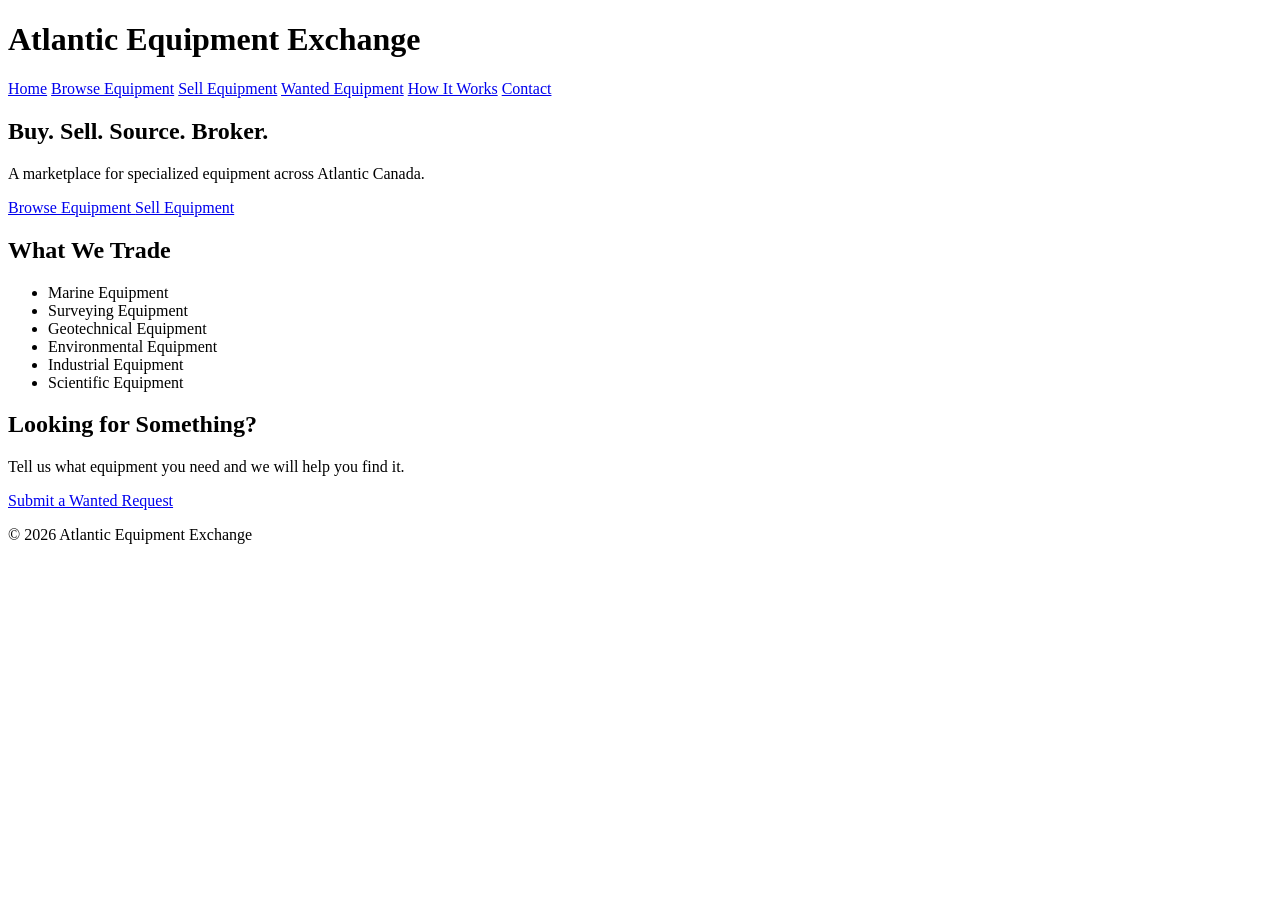
==== index.html @ 5d7d59fa "Create index.html" ====
<!DOCTYPE html>
<html lang="en">

<head>
    <meta charset="UTF-8">

    <meta name="viewport"
          content="width=device-width, initial-scale=1.0">

    <title>Atlantic Equipment Exchange</title>

    <meta name="description"
          content="Buy, sell and source specialized equipment across Atlantic Canada.">

</head>

<body>

    <header>

        <h1>Atlantic Equipment Exchange</h1>

        <nav>
            <a href="index.html">Home</a>
            <a href="browse.html">Browse Equipment</a>
            <a href="sell.html">Sell Equipment</a>
            <a href="wanted.html">Wanted Equipment</a>
            <a href="how-it-works.html">How It Works</a>
            <a href="contact.html">Contact</a>
        </nav>

    </header>


    <main>

        <section>

            <h2>Buy. Sell. Source. Broker.</h2>

            <p>
                A marketplace for specialized equipment
                across Atlantic Canada.
            </p>

            <a href="browse.html">
                Browse Equipment
            </a>

            <a href="sell.html">
                Sell Equipment
            </a>

        </section>


        <section>

            <h2>What We Trade</h2>

            <ul>
                <li>Marine Equipment</li>
                <li>Surveying Equipment</li>
                <li>Geotechnical Equipment</li>
                <li>Environmental Equipment</li>
                <li>Industrial Equipment</li>
                <li>Scientific Equipment</li>
            </ul>

        </section>


        <section>

            <h2>Looking for Something?</h2>

            <p>
                Tell us what equipment you need and
                we will help you find it.
            </p>

            <a href="wanted.html">
                Submit a Wanted Request
            </a>

        </section>

    </main>


    <footer>

        <p>
            © 2026 Atlantic Equipment Exchange
        </p>

    </footer>

</body>

</html>
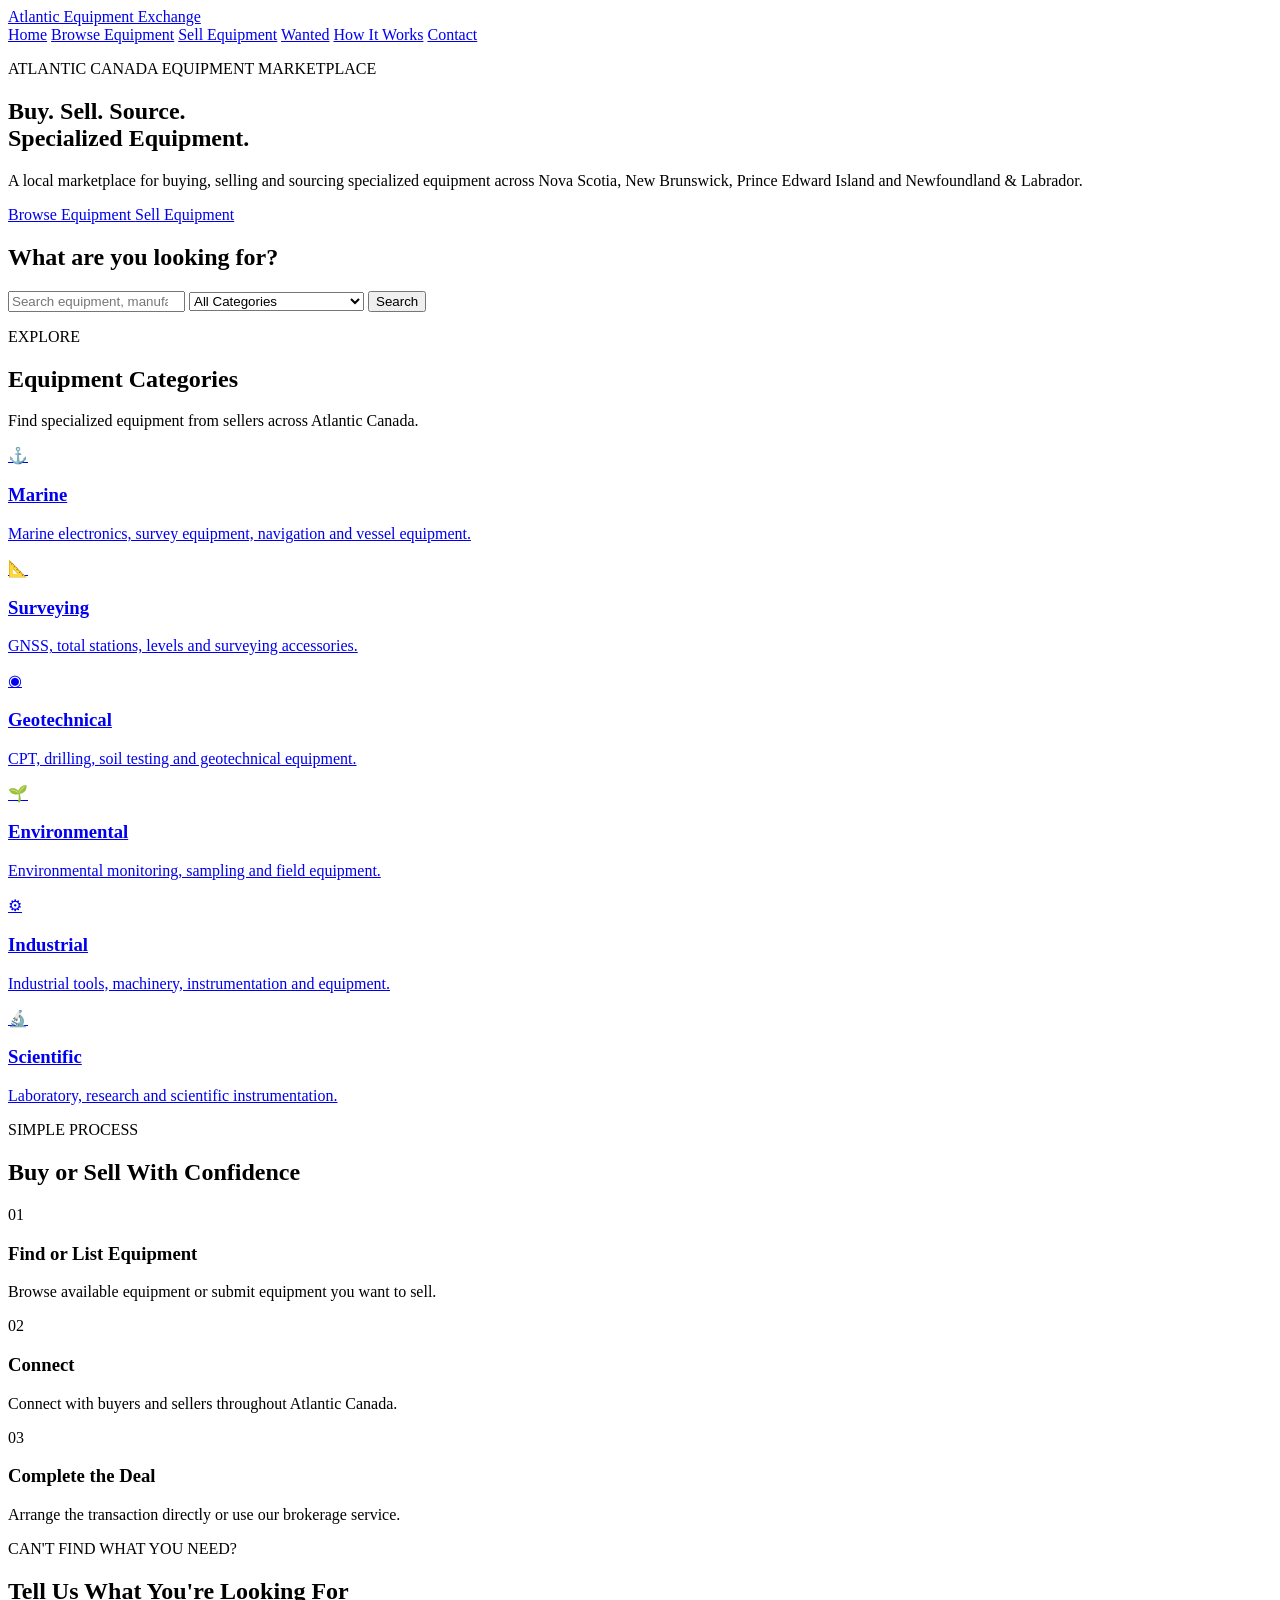
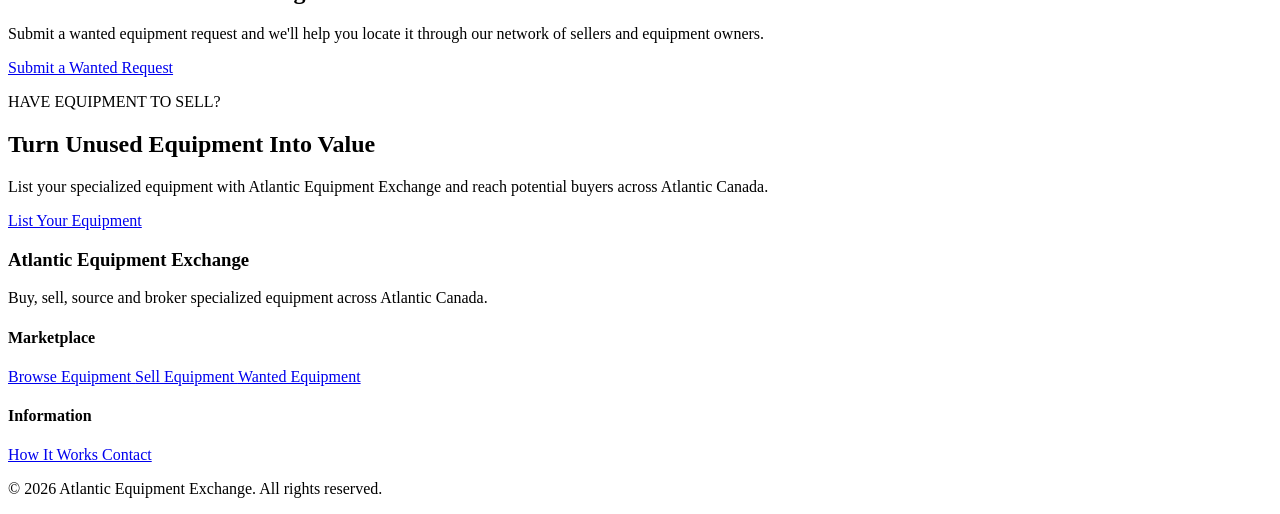
==== commit a6c6246b: "Update index.html" ====
--- a/index.html
+++ b/index.html
@@ -2,100 +2,599 @@
 <html lang="en">
 
 <head>
+
     <meta charset="UTF-8">
 
     <meta name="viewport"
           content="width=device-width, initial-scale=1.0">
 
-    <title>Atlantic Equipment Exchange</title>
+    <title>Atlantic Equipment Exchange | Buy, Sell & Source Equipment</title>
 
     <meta name="description"
-          content="Buy, sell and source specialized equipment across Atlantic Canada.">
+          content="Buy, sell, source and broker specialized equipment across Atlantic Canada.">
+
+    <link rel="stylesheet" href="css/style.css">
 
 </head>
 
+
 <body>
 
-    <header>
-
-        <h1>Atlantic Equipment Exchange</h1>
-
-        <nav>
-            <a href="index.html">Home</a>
-            <a href="browse.html">Browse Equipment</a>
-            <a href="sell.html">Sell Equipment</a>
-            <a href="wanted.html">Wanted Equipment</a>
-            <a href="how-it-works.html">How It Works</a>
-            <a href="contact.html">Contact</a>
-        </nav>
+    <!-- =========================================================
+         HEADER
+    ========================================================== -->
+
+    <header class="site-header">
+
+        <div class="container header-inner">
+
+            <a href="index.html" class="logo">
+                Atlantic Equipment Exchange
+            </a>
+
+
+            <nav class="main-nav">
+
+                <a href="index.html">Home</a>
+
+                <a href="browse.html">Browse Equipment</a>
+
+                <a href="sell.html">Sell Equipment</a>
+
+                <a href="wanted.html">Wanted</a>
+
+                <a href="how-it-works.html">How It Works</a>
+
+                <a href="contact.html">Contact</a>
+
+            </nav>
+
+        </div>
 
     </header>
 
 
+
+    <!-- =========================================================
+         HERO
+    ========================================================== -->
+
     <main>
 
-        <section>
-
-            <h2>Buy. Sell. Source. Broker.</h2>
+        <section class="hero">
+
+            <div class="container hero-content">
+
+                <div class="hero-text">
+
+                    <p class="eyebrow">
+                        ATLANTIC CANADA EQUIPMENT MARKETPLACE
+                    </p>
+
+                    <h1>
+                        Buy. Sell. Source.<br>
+                        <span>Specialized Equipment.</span>
+                    </h1>
+
+                    <p class="hero-description">
+
+                        A local marketplace for buying, selling and
+                        sourcing specialized equipment across Nova Scotia,
+                        New Brunswick, Prince Edward Island and Newfoundland
+                        & Labrador.
+
+                    </p>
+
+
+                    <div class="hero-buttons">
+
+                        <a href="browse.html"
+                           class="button button-primary">
+
+                            Browse Equipment
+
+                        </a>
+
+
+                        <a href="sell.html"
+                           class="button button-secondary">
+
+                            Sell Equipment
+
+                        </a>
+
+                    </div>
+
+                </div>
+
+            </div>
+
+        </section>
+
+
+
+        <!-- =====================================================
+             SEARCH
+        ====================================================== -->
+
+        <section class="search-section">
+
+            <div class="container">
+
+                <div class="search-box">
+
+                    <h2>
+                        What are you looking for?
+                    </h2>
+
+
+                    <form class="search-form"
+                          action="browse.html"
+                          method="get">
+
+                        <input
+                            type="search"
+                            name="search"
+                            placeholder="Search equipment, manufacturer or model..."
+                            aria-label="Search equipment">
+
+
+                        <select name="category"
+                                aria-label="Equipment category">
+
+                            <option value="">
+                                All Categories
+                            </option>
+
+                            <option value="marine">
+                                Marine Equipment
+                            </option>
+
+                            <option value="surveying">
+                                Surveying Equipment
+                            </option>
+
+                            <option value="geotechnical">
+                                Geotechnical Equipment
+                            </option>
+
+                            <option value="environmental">
+                                Environmental Equipment
+                            </option>
+
+                            <option value="industrial">
+                                Industrial Equipment
+                            </option>
+
+                            <option value="scientific">
+                                Scientific Equipment
+                            </option>
+
+                        </select>
+
+
+                        <button type="submit"
+                                class="button button-primary">
+
+                            Search
+
+                        </button>
+
+                    </form>
+
+                </div>
+
+            </div>
+
+        </section>
+
+
+
+        <!-- =====================================================
+             CATEGORIES
+        ====================================================== -->
+
+        <section class="categories-section">
+
+            <div class="container">
+
+                <div class="section-heading">
+
+                    <p class="eyebrow">
+                        EXPLORE
+                    </p>
+
+                    <h2>
+                        Equipment Categories
+                    </h2>
+
+                    <p>
+                        Find specialized equipment from sellers
+                        across Atlantic Canada.
+                    </p>
+
+                </div>
+
+
+                <div class="category-grid">
+
+
+                    <a href="browse.html?category=marine"
+                       class="category-card">
+
+                        <div class="category-icon">
+                            ⚓
+                        </div>
+
+                        <h3>
+                            Marine
+                        </h3>
+
+                        <p>
+                            Marine electronics, survey equipment,
+                            navigation and vessel equipment.
+                        </p>
+
+                    </a>
+
+
+
+                    <a href="browse.html?category=surveying"
+                       class="category-card">
+
+                        <div class="category-icon">
+                            📐
+                        </div>
+
+                        <h3>
+                            Surveying
+                        </h3>
+
+                        <p>
+                            GNSS, total stations, levels and
+                            surveying accessories.
+                        </p>
+
+                    </a>
+
+
+
+                    <a href="browse.html?category=geotechnical"
+                       class="category-card">
+
+                        <div class="category-icon">
+                            ◉
+                        </div>
+
+                        <h3>
+                            Geotechnical
+                        </h3>
+
+                        <p>
+                            CPT, drilling, soil testing and
+                            geotechnical equipment.
+                        </p>
+
+                    </a>
+
+
+
+                    <a href="browse.html?category=environmental"
+                       class="category-card">
+
+                        <div class="category-icon">
+                            🌱
+                        </div>
+
+                        <h3>
+                            Environmental
+                        </h3>
+
+                        <p>
+                            Environmental monitoring,
+                            sampling and field equipment.
+                        </p>
+
+                    </a>
+
+
+
+                    <a href="browse.html?category=industrial"
+                       class="category-card">
+
+                        <div class="category-icon">
+                            ⚙
+                        </div>
+
+                        <h3>
+                            Industrial
+                        </h3>
+
+                        <p>
+                            Industrial tools, machinery,
+                            instrumentation and equipment.
+                        </p>
+
+                    </a>
+
+
+
+                    <a href="browse.html?category=scientific"
+                       class="category-card">
+
+                        <div class="category-icon">
+                            🔬
+                        </div>
+
+                        <h3>
+                            Scientific
+                        </h3>
+
+                        <p>
+                            Laboratory, research and
+                            scientific instrumentation.
+                        </p>
+
+                    </a>
+
+
+                </div>
+
+            </div>
+
+        </section>
+
+
+
+        <!-- =====================================================
+             HOW IT WORKS
+        ====================================================== -->
+
+        <section class="process-section">
+
+            <div class="container">
+
+                <div class="section-heading">
+
+                    <p class="eyebrow">
+                        SIMPLE PROCESS
+                    </p>
+
+                    <h2>
+                        Buy or Sell With Confidence
+                    </h2>
+
+                </div>
+
+
+                <div class="process-grid">
+
+
+                    <div class="process-card">
+
+                        <div class="process-number">
+                            01
+                        </div>
+
+                        <h3>
+                            Find or List Equipment
+                        </h3>
+
+                        <p>
+                            Browse available equipment or submit
+                            equipment you want to sell.
+                        </p>
+
+                    </div>
+
+
+
+                    <div class="process-card">
+
+                        <div class="process-number">
+                            02
+                        </div>
+
+                        <h3>
+                            Connect
+                        </h3>
+
+                        <p>
+                            Connect with buyers and sellers
+                            throughout Atlantic Canada.
+                        </p>
+
+                    </div>
+
+
+
+                    <div class="process-card">
+
+                        <div class="process-number">
+                            03
+                        </div>
+
+                        <h3>
+                            Complete the Deal
+                        </h3>
+
+                        <p>
+                            Arrange the transaction directly or
+                            use our brokerage service.
+                        </p>
+
+                    </div>
+
+
+                </div>
+
+            </div>
+
+        </section>
+
+
+
+        <!-- =====================================================
+             WANTED EQUIPMENT
+        ====================================================== -->
+
+        <section class="wanted-section">
+
+            <div class="container">
+
+                <div class="wanted-content">
+
+                    <div>
+
+                        <p class="eyebrow">
+                            CAN'T FIND WHAT YOU NEED?
+                        </p>
+
+                        <h2>
+                            Tell Us What You're Looking For
+                        </h2>
+
+                        <p>
+                            Submit a wanted equipment request and
+                            we'll help you locate it through our
+                            network of sellers and equipment owners.
+                        </p>
+
+                    </div>
+
+
+                    <a href="wanted.html"
+                       class="button button-primary">
+
+                        Submit a Wanted Request
+
+                    </a>
+
+                </div>
+
+            </div>
+
+        </section>
+
+
+
+        <!-- =====================================================
+             SELL CTA
+        ====================================================== -->
+
+        <section class="sell-section">
+
+            <div class="container">
+
+                <div class="sell-content">
+
+                    <p class="eyebrow">
+                        HAVE EQUIPMENT TO SELL?
+                    </p>
+
+                    <h2>
+                        Turn Unused Equipment Into Value
+                    </h2>
+
+                    <p>
+                        List your specialized equipment with
+                        Atlantic Equipment Exchange and reach
+                        potential buyers across Atlantic Canada.
+                    </p>
+
+                    <a href="sell.html"
+                       class="button button-secondary">
+
+                        List Your Equipment
+
+                    </a>
+
+                </div>
+
+            </div>
+
+        </section>
+
+    </main>
+
+
+
+    <!-- =========================================================
+         FOOTER
+    ========================================================== -->
+
+    <footer class="site-footer">
+
+        <div class="container footer-grid">
+
+
+            <div>
+
+                <h3>
+                    Atlantic Equipment Exchange
+                </h3>
+
+                <p>
+                    Buy, sell, source and broker specialized
+                    equipment across Atlantic Canada.
+                </p>
+
+            </div>
+
+
+            <div>
+
+                <h4>
+                    Marketplace
+                </h4>
+
+                <a href="browse.html">
+                    Browse Equipment
+                </a>
+
+                <a href="sell.html">
+                    Sell Equipment
+                </a>
+
+                <a href="wanted.html">
+                    Wanted Equipment
+                </a>
+
+            </div>
+
+
+            <div>
+
+                <h4>
+                    Information
+                </h4>
+
+                <a href="how-it-works.html">
+                    How It Works
+                </a>
+
+                <a href="contact.html">
+                    Contact
+                </a>
+
+            </div>
+
+
+        </div>
+
+
+        <div class="container footer-bottom">
 
             <p>
-                A marketplace for specialized equipment
-                across Atlantic Canada.
+                © 2026 Atlantic Equipment Exchange.
+                All rights reserved.
             </p>
 
-            <a href="browse.html">
-                Browse Equipment
-            </a>
-
-            <a href="sell.html">
-                Sell Equipment
-            </a>
-
-        </section>
-
-
-        <section>
-
-            <h2>What We Trade</h2>
-
-            <ul>
-                <li>Marine Equipment</li>
-                <li>Surveying Equipment</li>
-                <li>Geotechnical Equipment</li>
-                <li>Environmental Equipment</li>
-                <li>Industrial Equipment</li>
-                <li>Scientific Equipment</li>
-            </ul>
-
-        </section>
-
-
-        <section>
-
-            <h2>Looking for Something?</h2>
-
-            <p>
-                Tell us what equipment you need and
-                we will help you find it.
-            </p>
-
-            <a href="wanted.html">
-                Submit a Wanted Request
-            </a>
-
-        </section>
-
-    </main>
-
-
-    <footer>
-
-        <p>
-            © 2026 Atlantic Equipment Exchange
-        </p>
+        </div>
 
     </footer>
 
+
 </body>
 
 </html>
